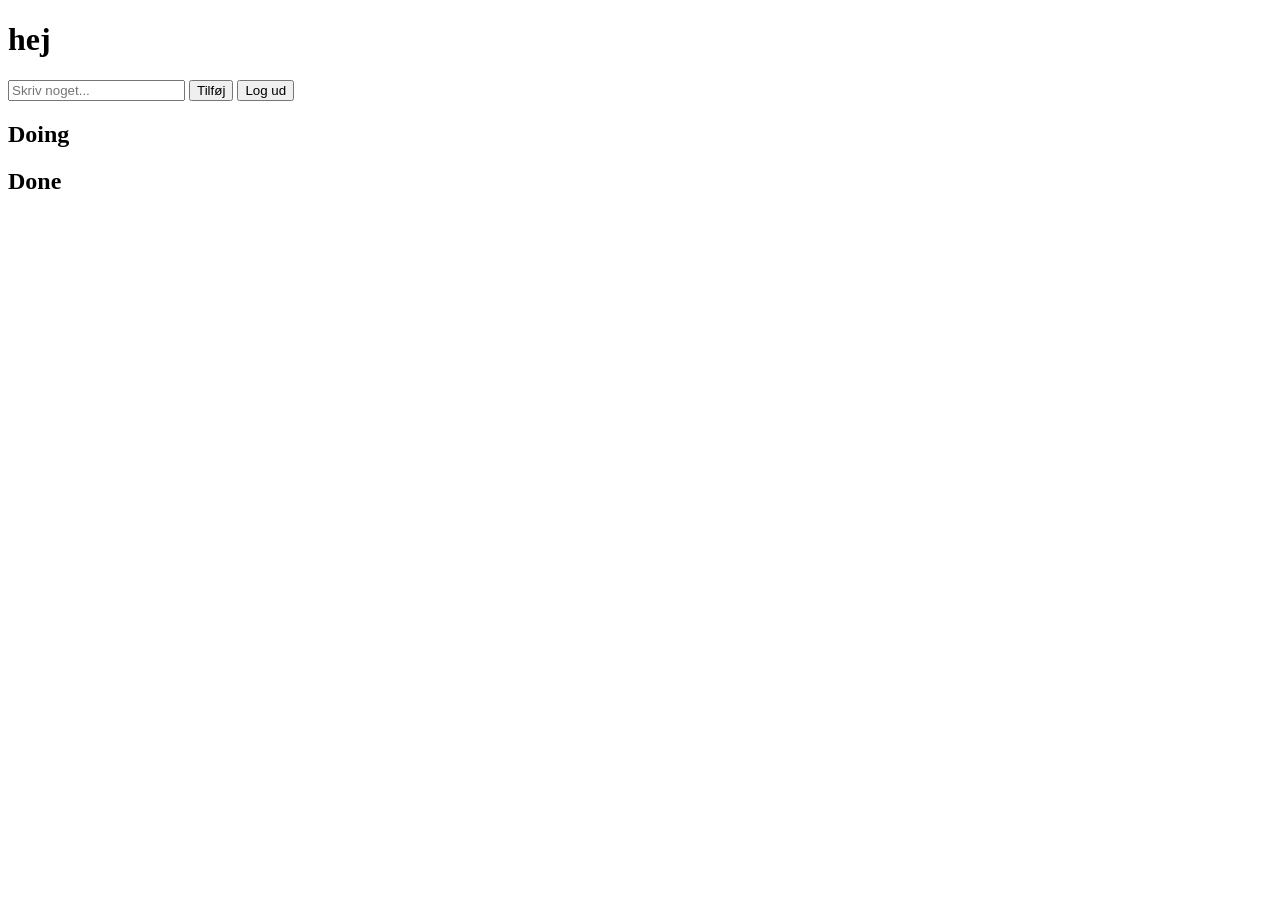
==== target/classes/public/index.html @ 6122f2c9 "Tilføjet back-end til login. Tilføjet Postgres, og lavet alt connection mellem Postgres, og intelliJ" ====
<!DOCTYPE html>
<html>
<head>
    <title>Frontpage</title>
    <meta charset="UTF-8">
    <meta name="viewport" content="width=device-width, initial-scale=1.0">

    <link href="css/styles.css" rel="stylesheet"/>
</head>

<body>

<h1>hej</h1>

<div id="usernameDisplay"></div>

<input type="text" id="noteInput" placeholder="Skriv noget...">
<button onclick="addNote()">Tilføj</button>
<button onclick="logout()">Log ud</button>

<h2>Doing</h2>
<ul id="doingList"></ul>

<h2>Done</h2>
<ul id="doneList"></ul>

<ul id="notesList"></ul>

<script src="/script.js"></script>

<script>
    document.addEventListener("DOMContentLoaded", () => {
        loadUser();
        loadNotes();
    });
</script>

</body>
</html>
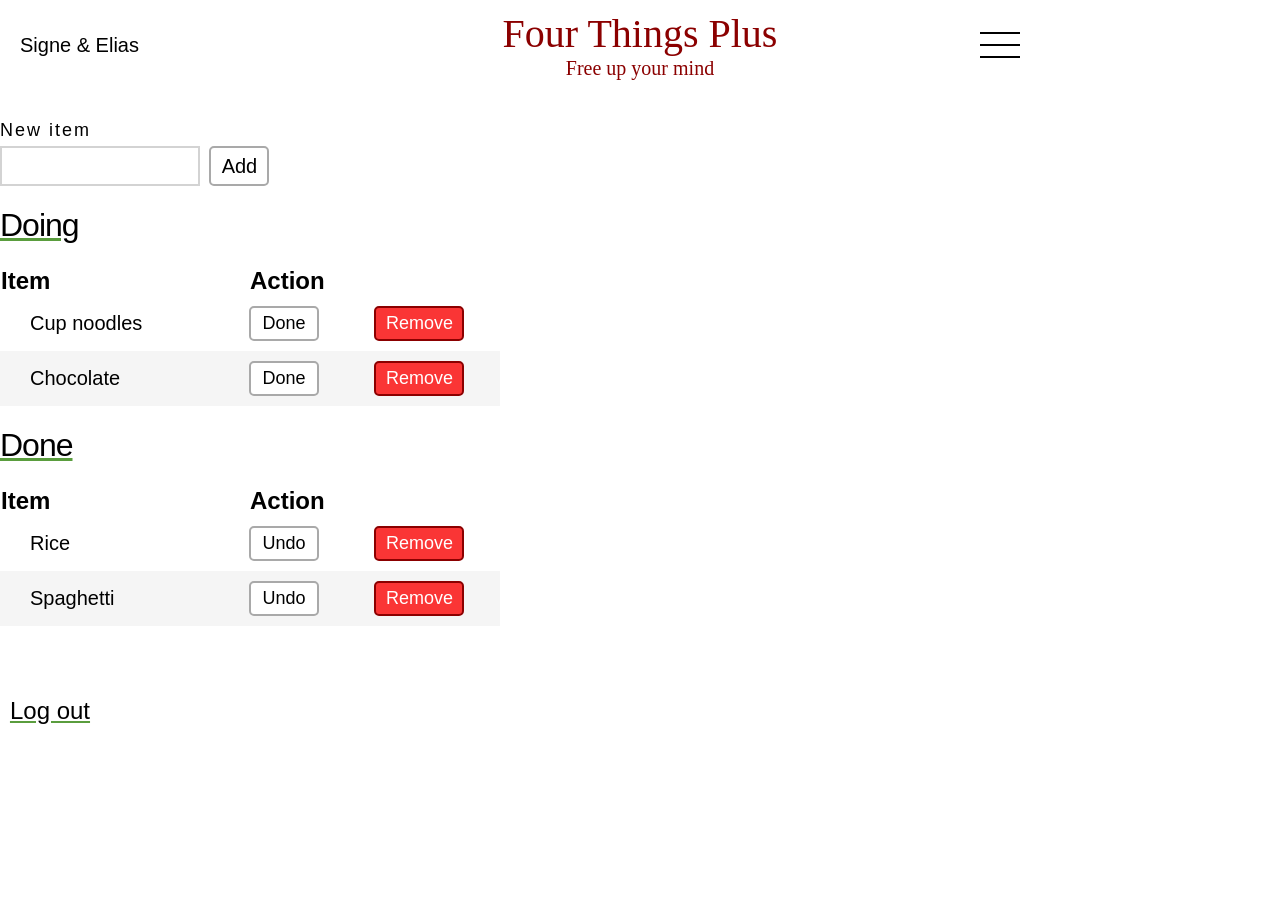
==== commit e1d4b9b0: "1.3" ====
--- a/target/classes/public/index.html
+++ b/target/classes/public/index.html
@@ -1,39 +1,91 @@
 <!DOCTYPE html>
-<html>
+<html lang="en">
 <head>
-    <title>Frontpage</title>
     <meta charset="UTF-8">
     <meta name="viewport" content="width=device-width, initial-scale=1.0">
+    <title>FourThingsPlus</title>
+    <link rel="stylesheet" href="css/styles.css">
+</head>
+<body>
+<script src="/script.js"></script>
+<div id="y-axis"></div>
+<header>
+    <nav>
+        <div id="login-name"><p id="name">Signe & Elias</p></div>
+        <div id="logo">
+            <p id="title">Four Things Plus</p>
+            <p id="slogan">Free up your mind</p>
+        </div>
+        <div id="burger-menu">
+            <div class="line"></div>
+            <div class="line"></div>
+            <div class="line"></div>
+        </div>
+    </nav>
+</header>
+<main>
+    <div class="container">
+        <p><label for="add-input">New item</label></p>
+        <input type="text" id="add-input">
+        <button type="submit" id="add-btn">Add</button>
 
-    <link href="css/styles.css" rel="stylesheet"/>
-</head>
+        <h1>Doing</h1>
+        <table>
+            <tr>
+                <th>Item</th>
+                <th>Action</th>
+                <th></th>
+            </tr>
+            <tr class="odd">
+                <td class="item">Cup noodles</td>
+                <td>
+                    <button type="submit">Done</button>
+                </td>
+                <td>
+                    <button type="submit" class="remove-btn">Remove</button>
+                </td>
+            </tr>
+            <tr class="even">
+                <td class="item">Chocolate</td>
+                <td>
+                    <button type="submit">Done</button>
+                </td>
+                <td>
+                    <button type="submit" class="remove-btn">Remove</button>
+                </td>
+            </tr>
+        </table>
 
-<body>
-
-<h1>hej</h1>
-
-<div id="usernameDisplay"></div>
-
-<input type="text" id="noteInput" placeholder="Skriv noget...">
-<button onclick="addNote()">Tilføj</button>
-<button onclick="logout()">Log ud</button>
-
-<h2>Doing</h2>
-<ul id="doingList"></ul>
-
-<h2>Done</h2>
-<ul id="doneList"></ul>
-
-<ul id="notesList"></ul>
-
-<script src="/script.js"></script>
-
-<script>
-    document.addEventListener("DOMContentLoaded", () => {
-        loadUser();
-        loadNotes();
-    });
-</script>
-
+        <h1>Done</h1>
+        <table>
+            <tr>
+                <th>Item</th>
+                <th>Action</th>
+                <th></th>
+            </tr>
+            <tr class="odd">
+                <td class="item">Rice</td>
+                <td>
+                    <button type="submit">Undo</button>
+                </td>
+                <td>
+                    <button type="submit" class="remove-btn">Remove</button>
+                </td>
+            </tr>
+            <tr class="even">
+                <td class="item">Spaghetti</td>
+                <td>
+                    <button type="submit">Undo</button>
+                </td>
+                <td>
+                    <button type="submit" class="remove-btn">Remove</button>
+                </td>
+            </tr>
+        </table>
+    </div>
+    <div>
+        <button type="submit" id="log-out">Log out</button>
+    </div>
+</main>
 </body>
 </html>
--- a/target/classes/public/css/styles.css
+++ b/target/classes/public/css/styles.css
@@ -0,0 +1,212 @@
+body{
+    margin: 0;
+}
+
+/*#y-axis{
+    width: 1px;
+    height: 10px;
+    background: red;
+    justify-self: center;
+}*/
+
+/* Navigation */
+nav{
+    width: 100vw;
+    height: 10vh;
+    display: flex;
+    flex-direction: row;
+    justify-content: space-between;
+    align-items: center;
+}
+
+#login-name{
+    width: 300px;
+    /*border: 1px solid red;*/
+}
+
+#name{
+    font-family: Arial, serif;
+    margin: 10px 0 10px 20px;
+    font-size: 20px;
+    justify-self: left;
+}
+
+#logo{
+    display: flex;
+    flex-direction: column;
+    align-items: center;
+    justify-content: center;
+    color: darkred;
+}
+
+#title{
+    margin: 0;
+    font-size: 40px;
+    font-family: "Times New Roman", serif;
+    font-weight: lighter;
+}
+
+#slogan{
+    margin: 0;
+    font-size: 20px;
+    align-self: center;
+}
+
+#burger-menu{
+    align-content: center;
+    margin: 0;
+    width: 300px;
+    /*border: 1px solid red;*/
+}
+
+.line{
+    background: black;
+    color: darkred;
+    width: 40px;
+    height: 2px;
+    margin: 10px 20px 10px 0;
+    justify-self: right;
+}
+
+/* Body */
+main{
+    width: 100vw;
+    height: 100%;
+    justify-items: center;
+    font-family: "Arial", serif;
+}
+
+.container p{
+    font-size: 18px;
+    letter-spacing: 2px;
+    margin: 30px 0 5px 0;
+}
+
+#add-input, #add-btn {
+    box-sizing: border-box;
+    -webkit-box-sizing: border-box;
+    -moz-box-sizing: border-box;
+    padding: 0;
+    margin: 0;
+    vertical-align: top;
+    height: 40px;
+}
+
+#add-input{
+    width: 200px;
+    background: white;
+    border: 2px solid lightgray;
+    font-size: 20px;
+    line-height: 1.6;
+}
+
+#add-btn{
+    width: 60px;
+    background: white;
+    border-radius: 5px;
+    border: 2px solid darkgray;
+    font-size: 20px;
+    text-align: center;
+    margin-left: 5px;
+}
+
+#add-btn:hover{
+    background: whitesmoke;
+    cursor: pointer;
+    box-shadow: gray 0 0 5px;
+}
+
+h1{
+    font-family: Arial, serif;
+    letter-spacing: -1px;
+    font-weight: 200;
+    text-decoration: underline solid #5a9d3e auto;
+}
+
+table{
+    border-collapse: collapse;
+    width: 500px;
+    table-layout: fixed;
+}
+
+th{
+    font-size: 24px;
+    text-align: left;
+}
+
+th:nth-child(1), td:nth-child(1){
+    width: 50%;
+}
+
+th:nth-child(2), td:nth-child(2){
+    width: 25%;
+}
+
+th:nth-child(3), td:nth-child(3){
+    width: 25%;
+}
+
+td{
+    padding: 10px 30px 10px 0;
+    font-size: 20px;
+}
+
+.item{
+    padding-left: 30px;
+}
+
+td button{
+    width: 70px;
+    height: 35px;
+    font-size: 18px;
+    background: white;
+    border-radius: 5px;
+    border: 2px solid darkgray;
+    text-align: center;
+}
+
+td button:hover{
+    background: whitesmoke;
+    cursor: pointer;
+    box-shadow: gray 0 0 5px;
+}
+
+td .remove-btn{
+    width: 90px;
+    height: 35px;
+    font-size: 18px;
+    color: white;
+    background: #fa3535;
+    border: 2px solid darkred;
+    border-radius: 5px;
+}
+
+td .remove-btn:hover{
+    background: #ec0000;
+    cursor: pointer;
+    box-shadow: darkred 0 0 5px;
+}
+
+.odd{
+    background: white;
+}
+
+.even{
+    background: whitesmoke;
+}
+
+#log-out{
+    margin-top: 60px;
+    width: 100px;
+    height: 50px;
+    font-size: 24px;
+    text-decoration: underline solid #5a9d3e auto;
+    border-radius: 10px;
+    border: none;
+    background: white;
+}
+
+#log-out:hover{
+    background: #b0d16f;
+    cursor: pointer;
+}
